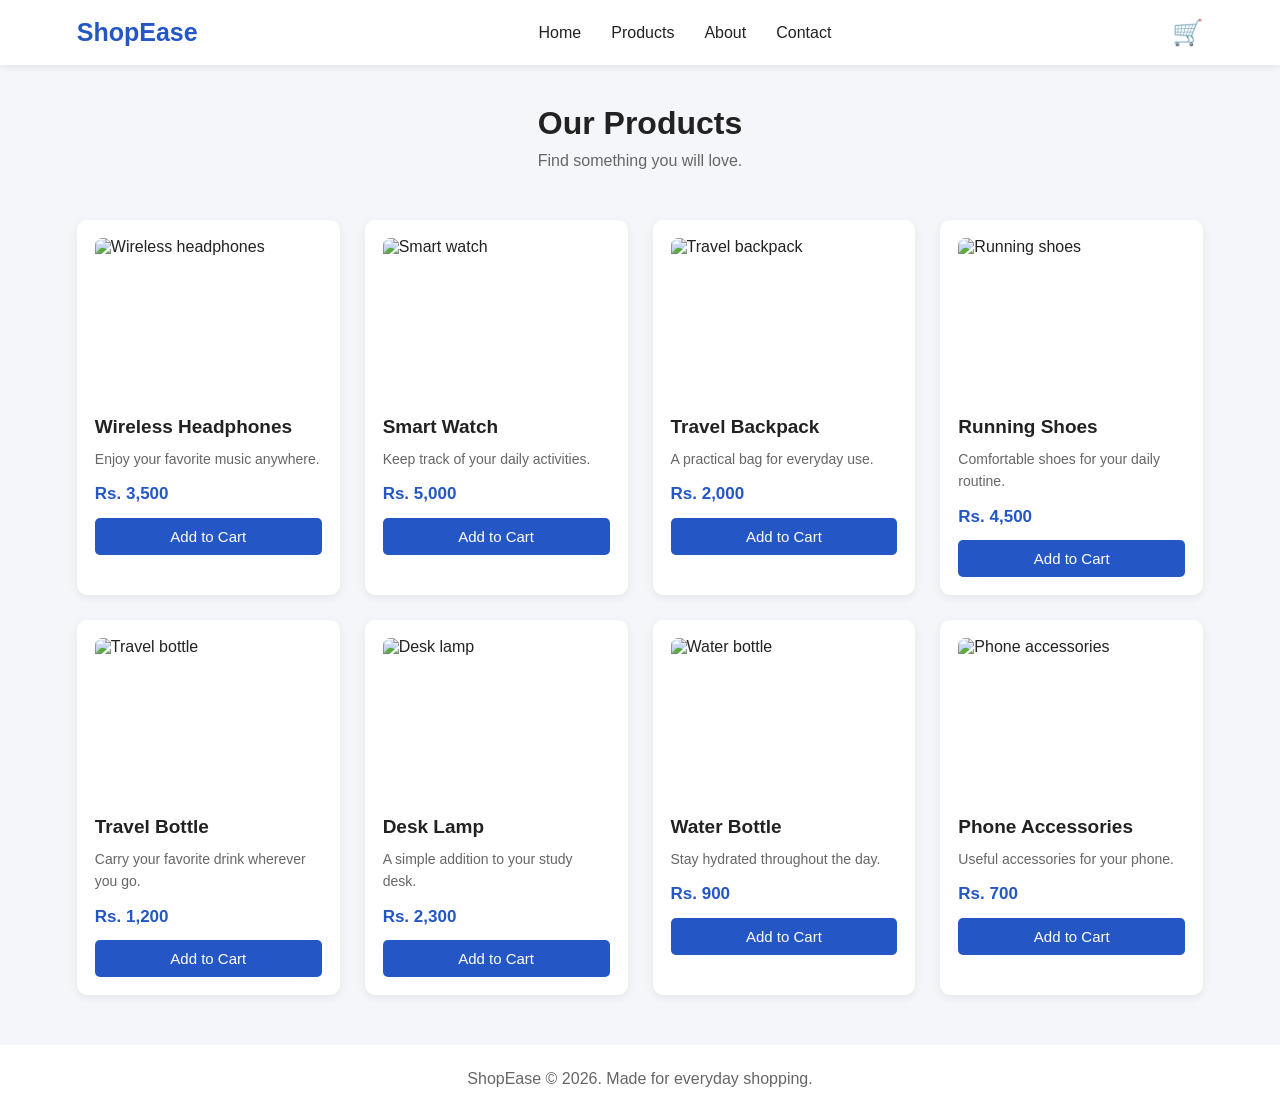
==== lab 02/index.html @ dfb321f9 "Add Lab 2 task" ====
<!DOCTYPE html>
<html lang="en">
<head>
    <meta charset="UTF-8">
    <meta name="viewport" content="width=device-width, initial-scale=1.0">
    <title>ShopEase - Products</title>
    <link rel="stylesheet" href="style.css">
</head>
<body>

    <header class="navbar">
        <a href="#" class="logo">ShopEase</a>

        <input type="checkbox" id="menu-toggle">
        <label for="menu-toggle" class="menu-icon">☰</label>

        <nav class="nav-links">
            <a href="#">Home</a>
            <a href="#products">Products</a>
            <a href="#about">About</a>
            <a href="#contact">Contact</a>
        </nav>

        <a href="#cart" class="cart">🛒</a>
    </header>

    <main>
        <section class="intro">
            <h1>Our Products</h1>
            <p>Find something you will love.</p>
        </section>

        <section class="product-grid" id="products">

            <article class="product-card">
                <img src="https://images.unsplash.com/photo-1505740420928-5e560c06d30e?auto=format&fit=crop&w=600&q=80" alt="Wireless headphones">
                <h2>Wireless Headphones</h2>
                <p>Enjoy your favorite music anywhere.</p>
                <p class="price">Rs. 3,500</p>
                <button type="button">Add to Cart</button>
            </article>

            <article class="product-card">
                <img src="https://images.unsplash.com/photo-1523275335684-37898b6baf30?auto=format&fit=crop&w=600&q=80" alt="Smart watch">
                <h2>Smart Watch</h2>
                <p>Keep track of your daily activities.</p>
                <p class="price">Rs. 5,000</p>
                <button type="button">Add to Cart</button>
            </article>

            <article class="product-card">
                <img src="https://images.unsplash.com/photo-1553062407-98eeb64c6a62?auto=format&fit=crop&w=600&q=80" alt="Travel backpack">
                <h2>Travel Backpack</h2>
                <p>A practical bag for everyday use.</p>
                <p class="price">Rs. 2,000</p>
                <button type="button">Add to Cart</button>
            </article>

            <article class="product-card">
                <img src="https://images.unsplash.com/photo-1542291026-7eec264c27ff?auto=format&fit=crop&w=600&q=80" alt="Running shoes">
                <h2>Running Shoes</h2>
                <p>Comfortable shoes for your daily routine.</p>
                <p class="price">Rs. 4,500</p>
                <button type="button">Add to Cart</button>
            </article>

            <article class="product-card">
                <img src="https://images.unsplash.com/photo-1602143407151-7111542de6e8?auto=format&fit=crop&w=600&q=80" alt="Travel bottle">
                <h2>Travel Bottle</h2>
                <p>Carry your favorite drink wherever you go.</p>
                <p class="price">Rs. 1,200</p>
                <button type="button">Add to Cart</button>
            </article>

            <article class="product-card">
                <img src="https://images.unsplash.com/photo-1507473885765-e6ed057f782c?auto=format&fit=crop&w=600&q=80" alt="Desk lamp">
                <h2>Desk Lamp</h2>
                <p>A simple addition to your study desk.</p>
                <p class="price">Rs. 2,300</p>
                <button type="button">Add to Cart</button>
            </article>

            <article class="product-card">
                <img src="https://images.unsplash.com/photo-1523362628745-0c100150b504?auto=format&fit=crop&w=600&q=80" alt="Water bottle">
                <h2>Water Bottle</h2>
                <p>Stay hydrated throughout the day.</p>
                <p class="price">Rs. 900</p>
                <button type="button">Add to Cart</button>
            </article>

            <article class="product-card">
                <img src="https://images.unsplash.com/photo-1512499617640-c74ae3a79d37?auto=format&fit=crop&w=600&q=80" alt="Phone accessories">
                <h2>Phone Accessories</h2>
                <p>Useful accessories for your phone.</p>
                <p class="price">Rs. 700</p>
                <button type="button">Add to Cart</button>
            </article>

        </section>
    </main>

    <footer id="about">
        <p id="contact">ShopEase &copy; 2026. Made for everyday shopping.</p>
    </footer>

</body>
</html>
---- lab 02/style.css ----
* {
    margin: 0;
    padding: 0;
    box-sizing: border-box;
}

body {
    font-family: Arial, sans-serif;
    background-color: #f5f6fa;
    color: #222;
}

.navbar {
    display: flex;
    align-items: center;
    justify-content: space-between;
    padding: 18px 6%;
    background-color: white;
    box-shadow: 0 2px 8px rgba(0, 0, 0, 0.08);
    position: relative;
}

.logo {
    font-size: 25px;
    font-weight: bold;
    color: #2457c5;
    text-decoration: none;
}

.nav-links {
    display: flex;
    align-items: center;
    gap: 30px;
}

.nav-links a,
.cart {
    text-decoration: none;
    color: #222;
    font-size: 16px;
}

.nav-links a:hover {
    color: #2457c5;
}

.cart {
    font-size: 25px;
}

#menu-toggle {
    display: none;
}

.menu-icon {
    display: none;
    font-size: 28px;
    cursor: pointer;
}

.intro {
    text-align: center;
    padding: 40px 15px 25px;
}

.intro h1 {
    font-size: 32px;
    margin-bottom: 10px;
}

.intro p {
    color: #666;
}

.product-grid {
    display: grid;
    grid-template-columns: repeat(4, minmax(0, 1fr));
    gap: 25px;
    padding: 25px 6% 50px;
}

.product-card {
    background-color: white;
    padding: 18px;
    border-radius: 10px;
    box-shadow: 0 3px 10px rgba(0, 0, 0, 0.07);
}

.product-card img {
    display: block;
    width: 100%;
    height: 160px;
    object-fit: cover;
    border-radius: 7px;
    margin-bottom: 18px;
}

.product-card h2 {
    font-size: 19px;
    margin-bottom: 10px;
}

.product-card p {
    font-size: 14px;
    line-height: 1.6;
    color: #666;
}

.product-card .price {
    color: #2457c5;
    font-weight: bold;
    font-size: 17px;
    margin: 10px 0;
}

.product-card button {
    width: 100%;
    padding: 10px;
    border: none;
    border-radius: 5px;
    background-color: #2457c5;
    color: white;
    font-size: 15px;
    cursor: pointer;
}

.product-card button:hover {
    background-color: #193f96;
}

footer {
    text-align: center;
    padding: 25px;
    background-color: white;
    color: #666;
}

@media (min-width: 768px) and (max-width: 1023px) {
    .product-grid {
        grid-template-columns: repeat(2, minmax(0, 1fr));
    }
}

@media (max-width: 767px) {
    .navbar {
        padding: 16px 5%;
    }

    .menu-icon {
        display: block;
        order: 3;
    }

    .cart {
        order: 2;
        margin-left: auto;
        margin-right: 20px;
    }

    .nav-links {
        display: none;
        flex-direction: column;
        align-items: stretch;
        gap: 0;
        position: absolute;
        top: 100%;
        left: 0;
        width: 100%;
        background-color: white;
        z-index: 10;
    }

    .nav-links a {
        padding: 15px 6%;
        border-top: 1px solid #eee;
    }

    #menu-toggle:checked ~ .nav-links {
        display: flex;
    }

    .product-grid {
        grid-template-columns: 1fr;
        padding: 20px 5% 35px;
        gap: 20px;
    }

    .product-card img {
        height: 190px;
    }

    .intro h1 {
        font-size: 27px;
    }
}
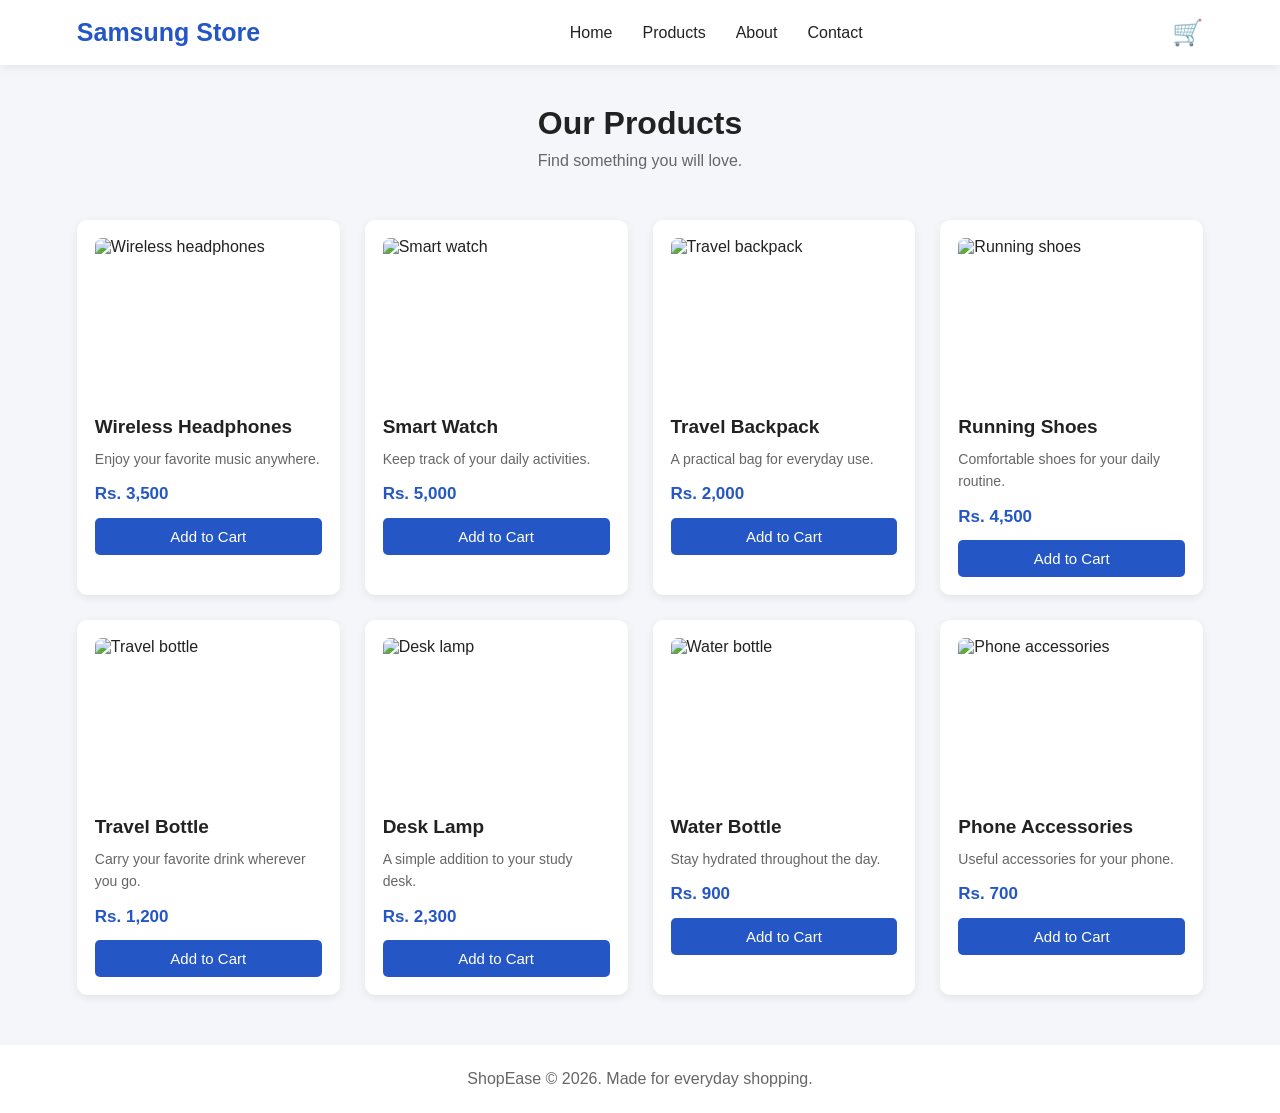
==== commit cfc90f6c: "Lab 02 index.html" ====
--- a/lab 02/index.html
+++ b/lab 02/index.html
@@ -10,7 +10,7 @@
 <body>
 
     <header class="navbar">
-        <a href="#" class="logo">ShopEase</a>
+        <a href="#" class="logo">Samsung Store</a>
 
         <input type="checkbox" id="menu-toggle">
         <label for="menu-toggle" class="menu-icon">☰</label>
